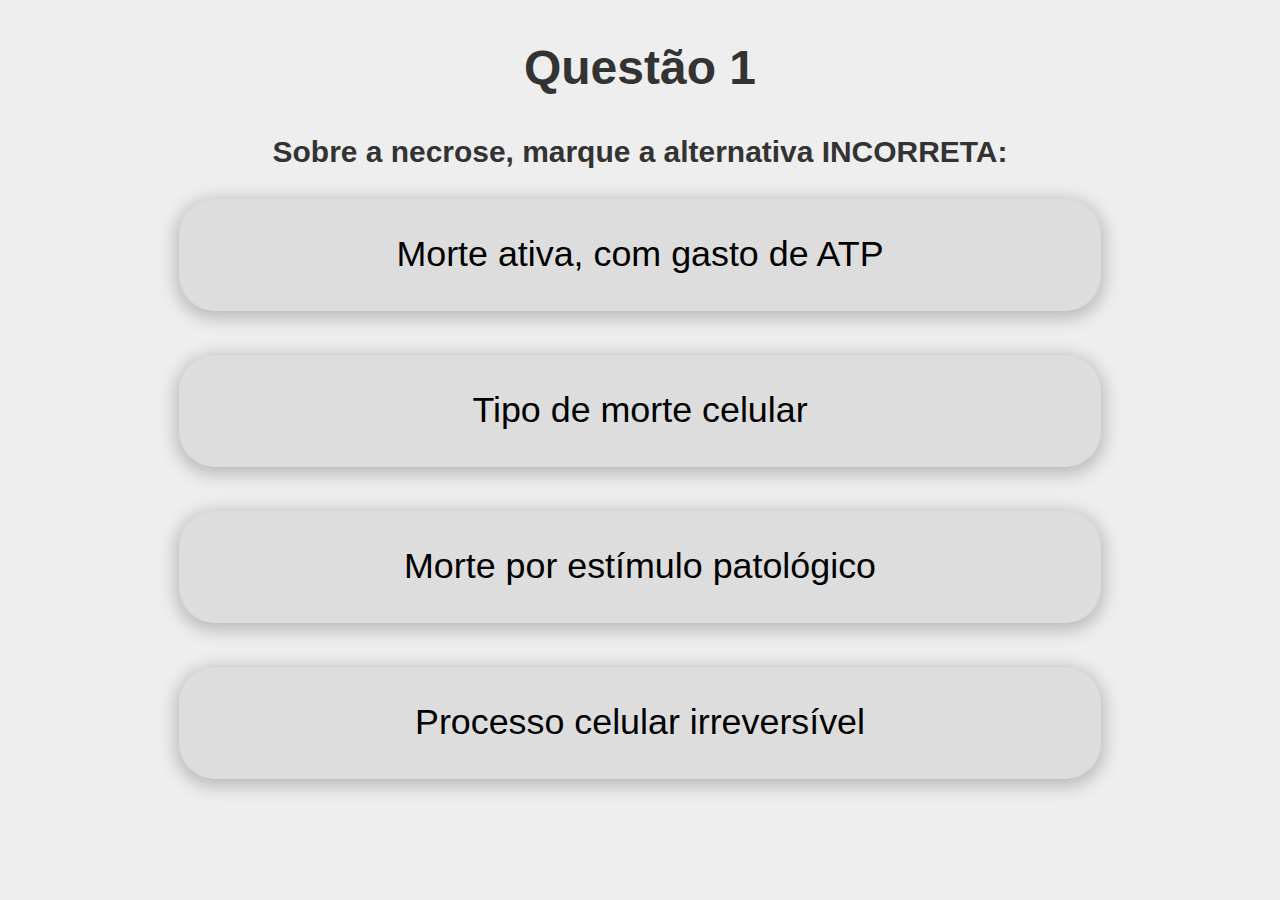
==== game.html @ a888f1ea "landing page" ====
<!DOCTYPE html>
<html>

<head>
    <meta name="theme-color" content="#2244aa">
    <meta http-equiv="Content-Type" content="text/html;charset=UTF-8">
    <title>Show do Milhão</title>
    <link rel="stylesheet" href="./src/styles.css">
</head>

<body>
    <main>
        <div id="container">
            <section id="titulo"></section>
            <section id="questao"></section>
        </div>
    </main>
    <footer>
        <script src="./src/script.js"></script>
    </footer>
</body>

</html>
---- src/styles.css ----
html{
    text-size-adjust: none;
}

main #container{
    width: 90%;
    margin: 0 auto;
}

body {
    text-align: center;
    color: #333333;
    font-family: Arial, Helvetica, sans-serif;
    background-color: #eeeeee;
    min-width: 100%;
    margin: 0 auto;
    font-size: 1em;
    height: 100%;   
}

h1{
    font-size: 2em;
    margin: 0;

}


main section#titulo{
    font-size: 2em;
}

main section#questao{
    font-size: 1.6em;
}


img {
    width: 90%;
}

button {
    font-size: 1.4em;
    border: none;
    background-color: #dddddd;
    border-radius: 1em;
    display: block;
    width: 80%;
    padding-top: 1em;
    padding-bottom: 1em;
    margin: 0.2em auto;
    box-shadow: 0px 4px 16px 4px #33333344;
}

button:hover{
    box-shadow: none;
}
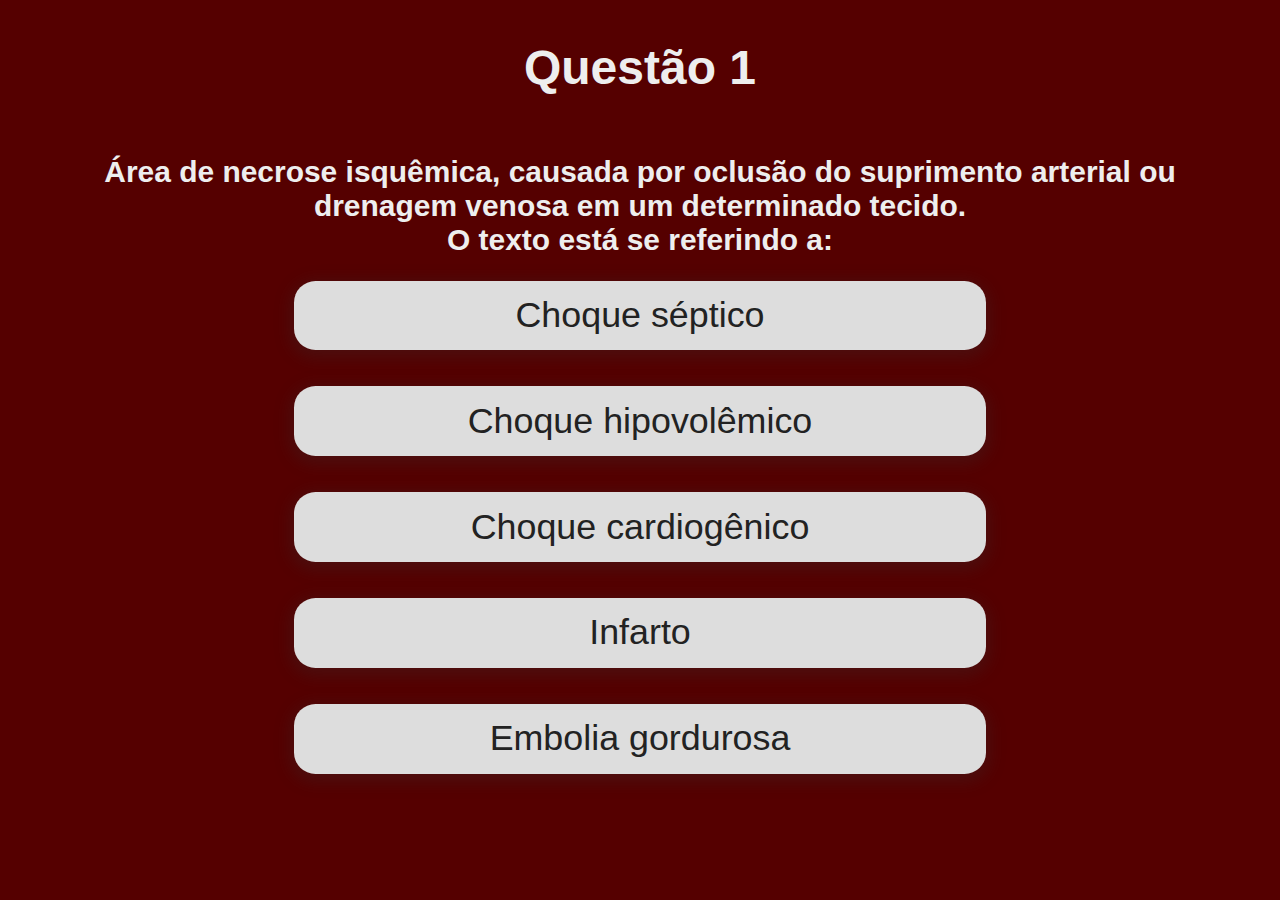
==== commit dc37e850: "novas questoes" ====
--- a/game.html
+++ b/game.html
@@ -2,9 +2,10 @@
 <html>
 
 <head>
-    <meta name="theme-color" content="#2244aa">
+    <meta name="theme-color" content="#550000">
+    <link rel="shortcut icon" href="./files/favicon.png" type="image/x-icon">
     <meta http-equiv="Content-Type" content="text/html;charset=UTF-8">
-    <title>Show do Milhão</title>
+    <title>IMUNOquiz</title>
     <link rel="stylesheet" href="./src/styles.css">
 </head>
 
--- a/src/styles.css
+++ b/src/styles.css
@@ -1,5 +1,9 @@
 html{
     text-size-adjust: none;
+}
+
+a {
+    text-decoration: none;
 }
 
 main #container{
@@ -9,13 +13,12 @@
 
 body {
     text-align: center;
-    color: #333333;
+    color: #eeeeee;
     font-family: Arial, Helvetica, sans-serif;
-    background-color: #eeeeee;
+    background-color: #550000;
     min-width: 100%;
     margin: 0 auto;
-    font-size: 1em;
-    height: 100%;   
+    font-size: 1em;   
 }
 
 h1{
@@ -33,24 +36,102 @@
     font-size: 1.6em;
 }
 
+section#questao h3{
+    margin-top: 2em;
+    margin-bottom: 0.8em;
+}
 
-img {
-    width: 90%;
+img{
+    width: 16em;
+}
+
+button img {
+    width: 70%;
+}
+
+button.gabarito{
+    padding: 0.1em;
+    background-color: #444444;
+    color: #eeeeee;
+    border-radius: 0.1em;
+    border: solid 2px #770000;
 }
 
 button {
+    outline: none;
     font-size: 1.4em;
     border: none;
+    color: #222222;
     background-color: #dddddd;
-    border-radius: 1em;
+    border-radius: 0.6em;
     display: block;
-    width: 80%;
-    padding-top: 1em;
-    padding-bottom: 1em;
-    margin: 0.2em auto;
+    width: 60%;
+    padding: 0.4em;
+    margin: 0.1em auto;
     box-shadow: 0px 4px 16px 4px #33333344;
 }
 
 button:hover{
     box-shadow: none;
+}
+
+div.placar{
+    width: 60%;
+    margin: 0 auto;
+    padding-top: 1.5em;
+    color: #eeeeee;
+    display: grid;
+    grid-template-columns: auto auto;
+    font-size: 1.6em;
+}
+
+div.placar div.acertos{
+    color: #009911;
+    border: 4px solid #009911;
+    background-color: #eeeeee;    
+}
+
+div.placar div.erros{
+    color: #cc0011;
+    border: 4px solid #cc0011;
+    background-color: #eeeeee;
+}
+
+div.placar div.erros,
+div.placar div.acertos{
+    margin: 0 auto;
+    border-radius: 0.2em;
+    padding: 1em;
+    width: 60%;
+}
+
+section#questao div.placar div.erros h3,
+section#questao div.placar div.acertos h3{
+    margin: 0;
+}
+
+button.start{
+    margin: 2em auto;
+    background-color: #333333;
+    color: #eeeeee;
+    font-size: 2em;
+    border-radius: 10px;
+    border: solid 2px #eeeeee;
+}
+
+
+@media only screen and (orientation: portrait){
+    div.placar{
+        width: 80%;
+    }
+    img{
+        width: 90%;
+    }
+    main #container{
+        width: 100%;
+    }
+    button{
+        padding: 1em;
+        width: 90%;
+    }
 }